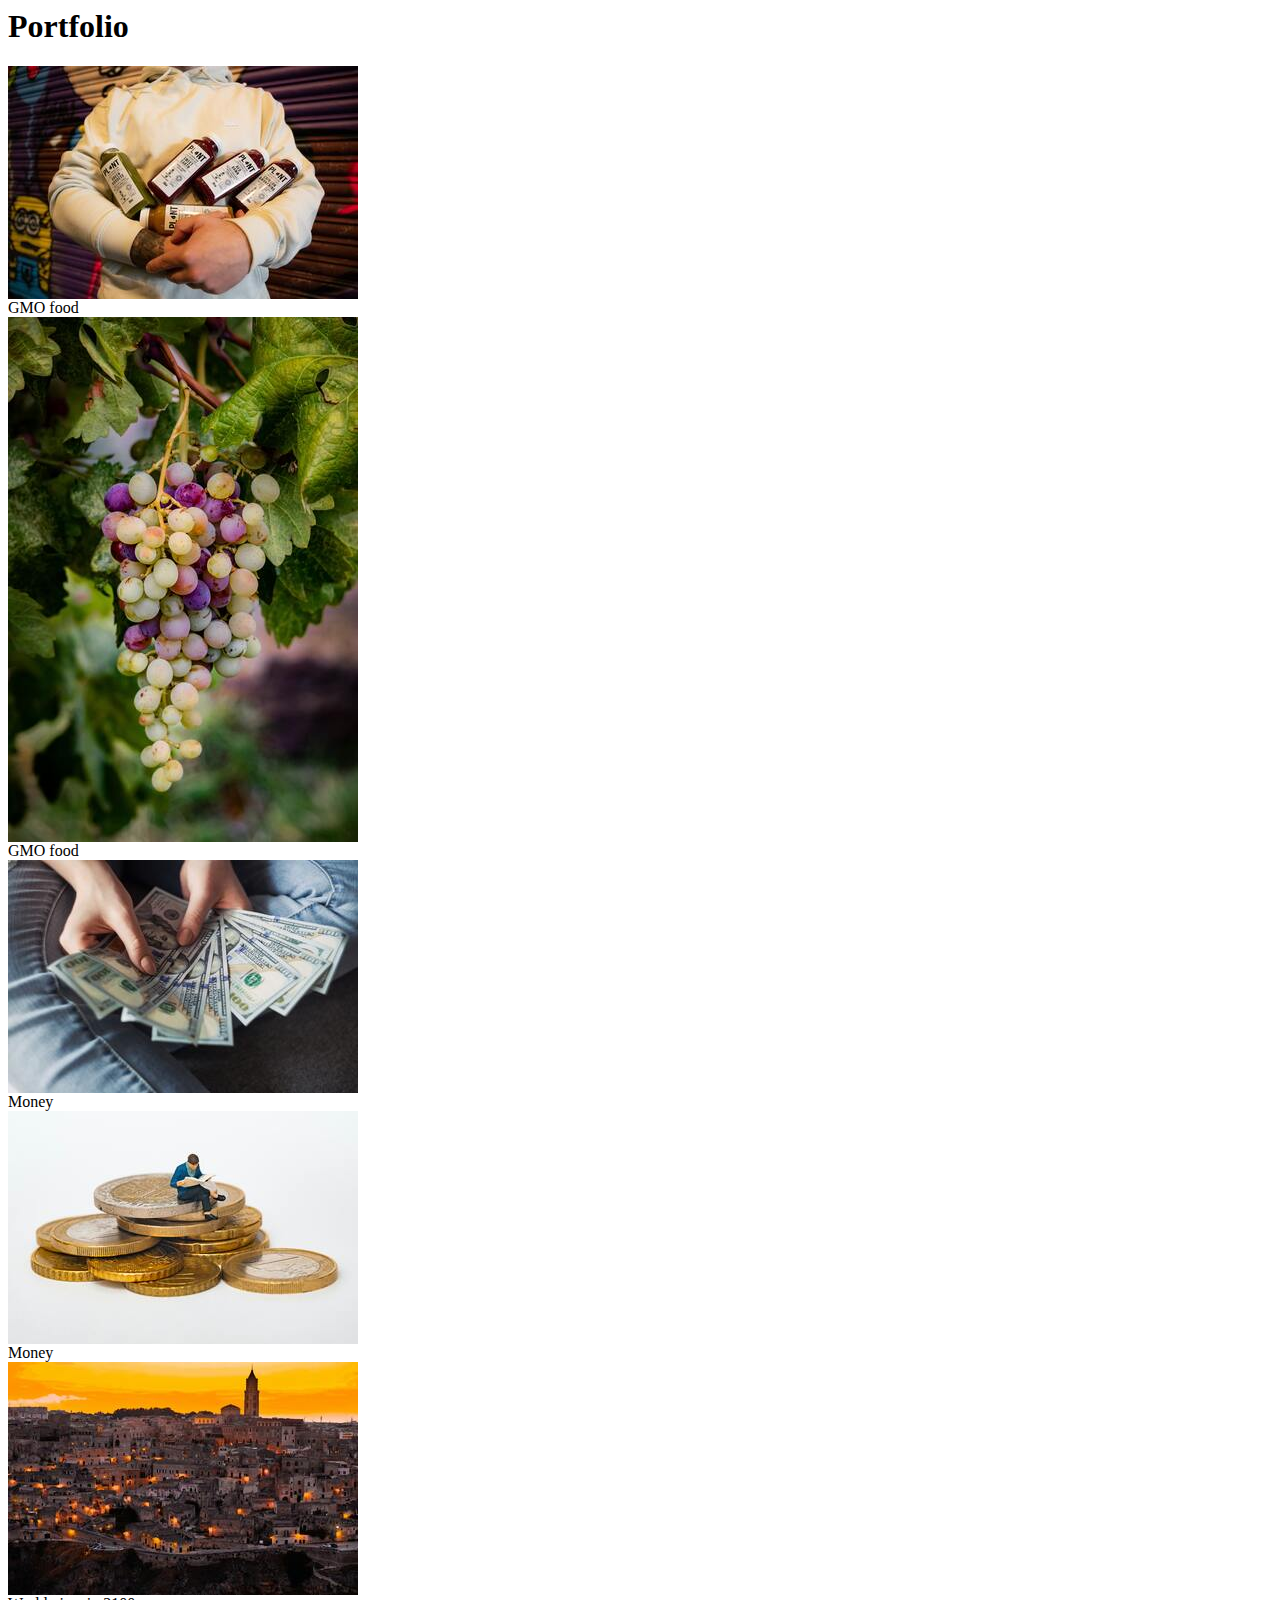
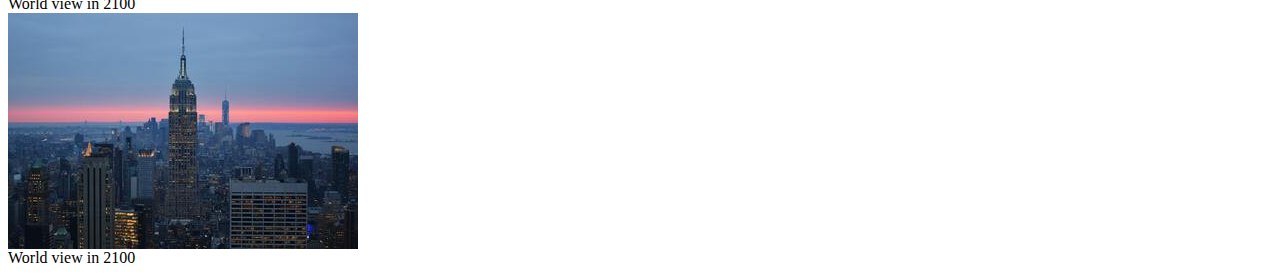
==== partials/portfolio.html @ aa0a755c "Add files via upload" ====
<html>
    <body>

<div class="main-content">

    <h1>Portfolio</h1>

    <div class="flexbox">
    
        <div class="card">
            <img src="../images/bottles.jpg" alt="GMO food">
            <figcaption>
                GMO food
            </figcaption>
        </div>

        <div class="card">
            <img src="../images/grapes.jpg" alt=" GMO food">
            <figcaption>
                GMO food
            </figcaption>
        </div>

        <div class="card">
            <img src="../images/notes.jpg" alt="money">
            <figcaption>
                Money
            </figcaption>
         </div>

        <div class="card">
            <img src="../images/coins.jpg" alt="money">
            <figcaption>
                Money
            </figcaption>
        </div>

        <div class="card">
            <img src="../images/view-sunset.jpg" alt="world view">
            <figcaption>
                World view in 2100
            </figcaption>
        </div>

        <div class="card">
            <img src="../images/city-view.jpg" alt="world view">
            <figcaption>
                World view in 2100
            </figcaption>
        </div>

    </div>
    
</div>

    </body>
</html>
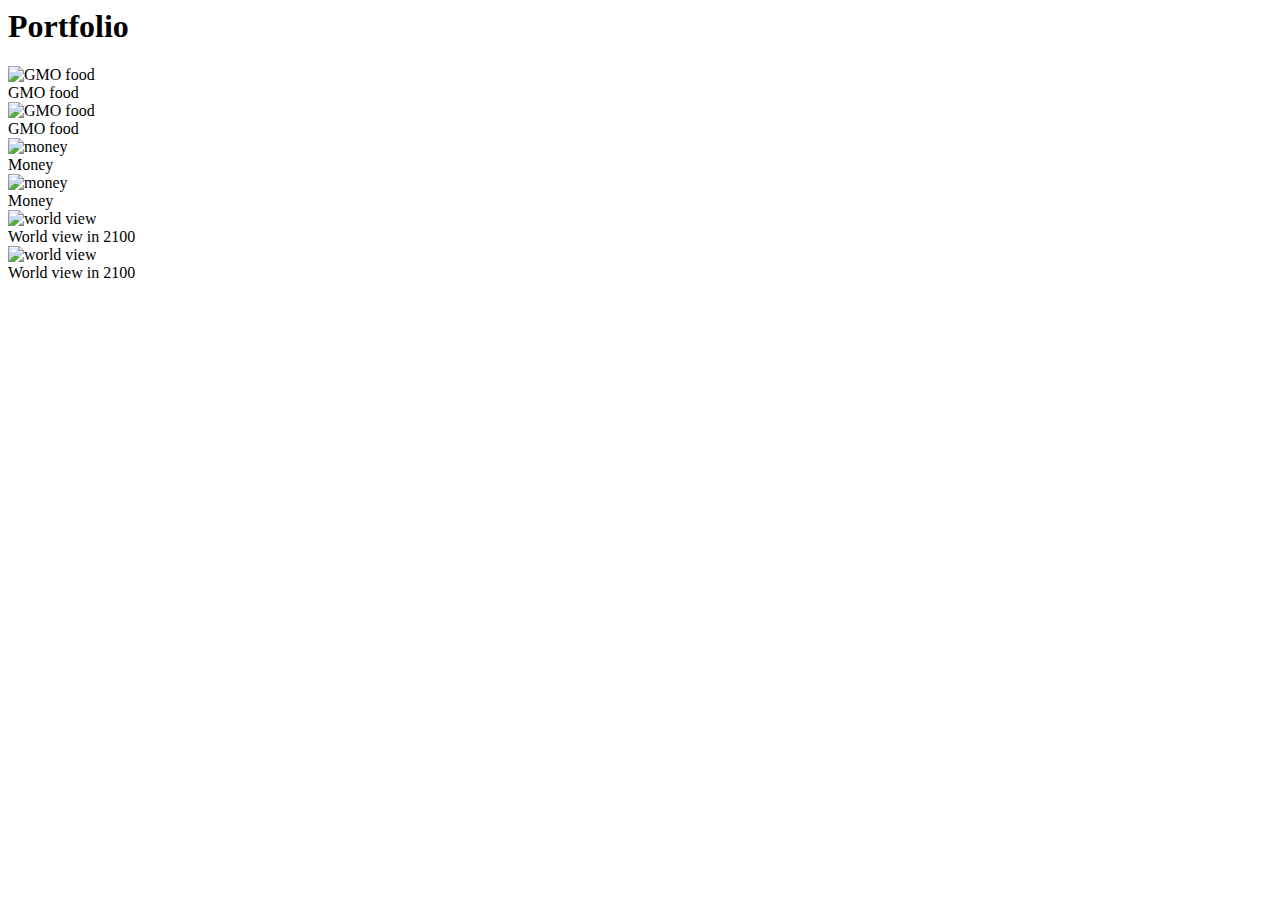
==== commit e222f2a8: "Add files via upload" ====
--- a/partials/portfolio.html
+++ b/partials/portfolio.html
@@ -8,42 +8,42 @@
     <div class="flexbox">
     
         <div class="card">
-            <img src="../images/bottles.jpg" alt="GMO food">
+            <img src="./images/bottles.jpg" alt="GMO food">
             <figcaption>
                 GMO food
             </figcaption>
         </div>
 
         <div class="card">
-            <img src="../images/grapes.jpg" alt=" GMO food">
+            <img src="./images/grapes.jpg" alt=" GMO food">
             <figcaption>
                 GMO food
             </figcaption>
         </div>
 
         <div class="card">
-            <img src="../images/notes.jpg" alt="money">
+            <img src="./images/notes.jpg" alt="money">
             <figcaption>
                 Money
             </figcaption>
          </div>
 
         <div class="card">
-            <img src="../images/coins.jpg" alt="money">
+            <img src="./images/coins.jpg" alt="money">
             <figcaption>
                 Money
             </figcaption>
         </div>
 
         <div class="card">
-            <img src="../images/view-sunset.jpg" alt="world view">
+            <img src="./images/view-sunset.jpg" alt="world view">
             <figcaption>
                 World view in 2100
             </figcaption>
         </div>
 
         <div class="card">
-            <img src="../images/city-view.jpg" alt="world view">
+            <img src="./images/city-view.jpg" alt="world view">
             <figcaption>
                 World view in 2100
             </figcaption>
